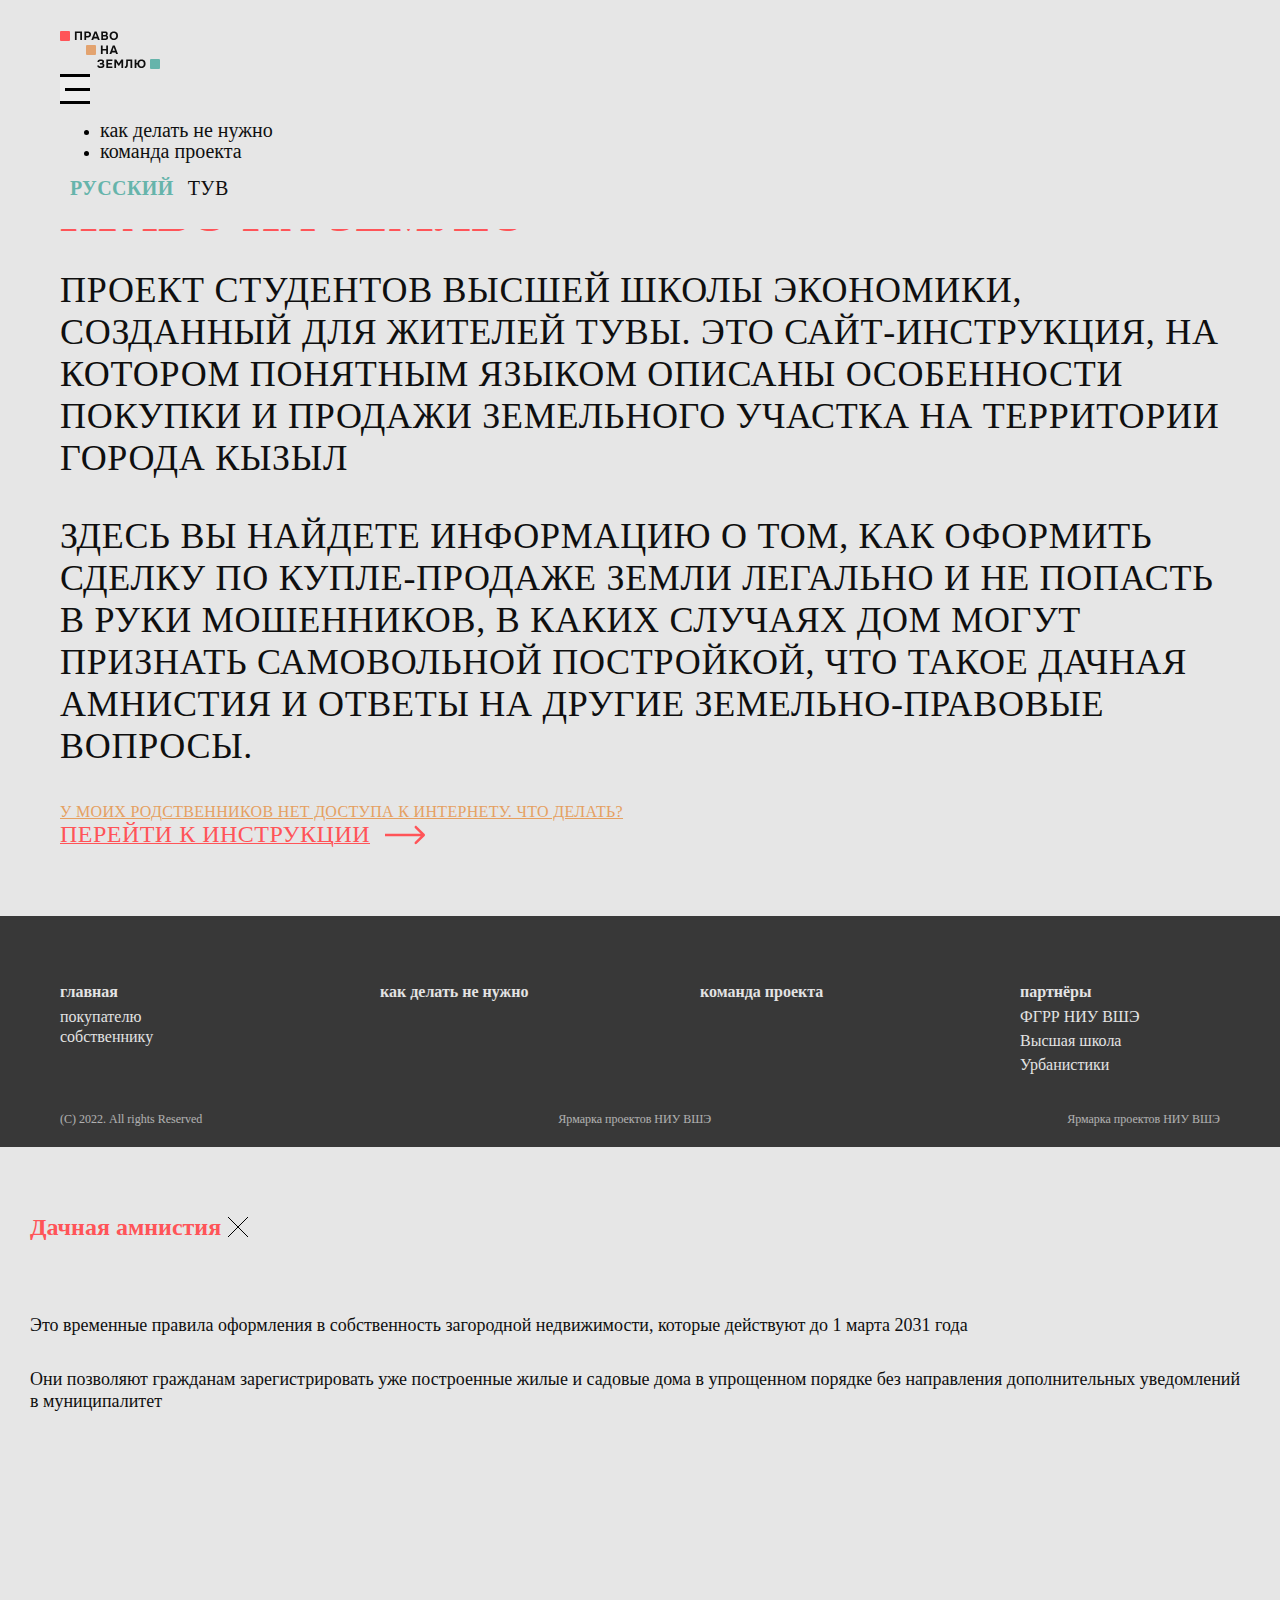
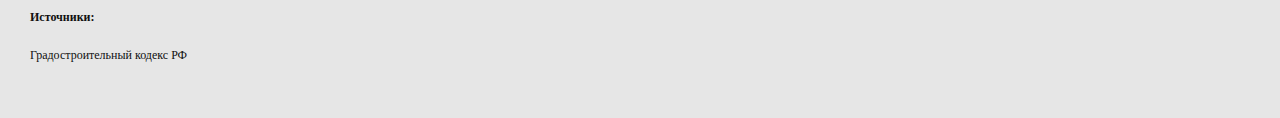
==== index.html @ 5e135ca2 "Add files via upload" ====
<!DOCTYPE html>
<html lang="ru">

<head>
    <meta charset="UTF-8">
    <meta http-equiv="X-UA-Compatible" content="IE=edge">
    <meta name="viewport" content="width=device-width, initial-scale=1">
    <title>Право На Землю</title>
    <link rel="icon" type="image/png" href="img/logo.svg" />

    <link href="https://cdn.jsdelivr.net/npm/bootstrap@5.3.0-alpha1/dist/css/bootstrap.min.css" rel="stylesheet"
        integrity="sha384-GLhlTQ8iRABdZLl6O3oVMWSktQOp6b7In1Zl3/Jr59b6EGGoI1aFkw7cmDA6j6gD" crossorigin="anonymous">
    <link rel="old stylesheet" href="css/style.css">
    <link rel="old stylesheet" href="css/media.css">
</head>

<body>
    <header>
        <nav class="header navbar navbar-expand-lg">
            <div class="container-fluid">
                <a class="navbar-brand" href="index.html" _msthash="1992679" _msttexthash="2947737"><img
                        src="img/logo.svg" alt=""></a>
                <button class="navbar-toggler collapsed" type="button" data-bs-toggle="collapse"
                    data-bs-target="#navbarTogglerDemo02" aria-controls="navbarTogglerDemo02" aria-expanded="false"
                    aria-label="Переключение навигации" _mstaria-label="5015270" _mstvisible="0">
                    <span _mstvisible="1"></span>
                    <span _mstvisible="1"></span>
                    <span _mstvisible="1"></span>
                </button>
                <div class="navbar-collapse collapse" id="navbarTogglerDemo02" style="">
                    <footer class="mobile">
                        <div class="footer_top">
                            <div class="footer_box">
                                <h6>главная</h6>
                                <a href="">покупателю</a>
                                <a href="">собственнику</a>
                            </div>
                            <div class="footer_box">
                                <h6>как делать не нужно</h6>
                                <!-- <a href="">пример 1</a>
                                <a href="">пример 2</a> -->
                            </div>
                
                            <div class="footer_box">
                                <h6>команда проекта</h6>
                                <!-- <a href="">состав команды</a>
                                <a href="">обратная связь</a> -->
                            </div>
                            <div class="footer_box">
                                <h6>партнёры</h6>
                                <a href="">ФГРР НИУ ВШЭ</a>
                                <a href="" style="line-height: 24px;">Высшая школа<br>Урбанистики</a>
                            </div>
                        </div>
                        <div class="footer_bottom">
                            <p>(С) 2022. All rights Reserved</p>
                            <p>Ярмарка проектов НИУ ВШЭ</p>
                            <p>Ярмарка проектов НИУ ВШЭ</p>
                        </div>
                    </footer>
                    <ul class="navbar-nav me-auto mb-lg-0">
                        <li class="nav-item">
                            <a class="" aria-current="page" href="#" _msthash="900497" _msttexthash="334776">как делать
                                не нужно</a>
                        </li>
                        <li class="nav-item">
                            <a class="" href="team.html" _msthash="900679" _msttexthash="634504">команда проекта</a>
                        </li>

                    </ul>
                    <div class="d-flex">
                        <a href="#" class="lang_link lang_active">Русский</a>
                        <a href="#" class="lang_link">Тув</a>
                    </div>
                </div>
            </div>
        </nav>
    </header>
    <div class="wrapper">
        <div class="main_page">
            <h1 class="c-red">ПРАВО НА ЗЕМЛЮ</h1>
            <h3 class="c-dark">проект студентов Высшей Школы Экономики, созданный для жителей Тувы. Это сайт-инструкция,
                на котором понятным языком описаны особенности покупки и продажи земельного участка на территории города
                Кызыл</h3>
            <h3 class="c-dark">Здесь вы найдете информацию о том, как оформить сделку по купле-продаже земли легально и
                не попасть в руки мошенников, в каких случаях дом могут признать самовольной постройкой, что такое
                дачная амнистия и ответы на другие земельно-правовые
                вопросы.
            </h3>


            <div class="d-flex main_link">
                <a href="#" data-bs-toggle="modal" data-bs-target="#exampleModal" class="c-yellow h4">У моих
                    родственников нет доступа к интернету. ЧТО ДЕЛАТЬ?</a>
                <a href="selection.html" class="c-red h3">
                    перейти к инструкции
                    <img class="arrow-right desktop" src="img/arrow-right.svg" alt="">
                    <img class="arrow-right mobile" src="img/arrow-right-mobile.svg" alt="">
                </a>
            </div>
        </div>
    </div>
    <footer>
        <div class="footer_top">
            <div class="footer_box">
                <h6>главная</h6>
                <a href="">покупателю</a>
                <a href="">собственнику</a>
            </div>
            <div class="footer_box">
                <h6>как делать не нужно</h6>
                <!-- <a href="">пример 1</a>
                <a href="">пример 2</a> -->
            </div>

            <div class="footer_box">
                <h6>команда проекта</h6>
                <!-- <a href="">состав команды</a>
                <a href="">обратная связь</a> -->
            </div>
            <div class="footer_box">
                <h6>партнёры</h6>
                <a href="">ФГРР НИУ ВШЭ</a>
                <a href="" style="line-height: 24px;">Высшая школа<br>Урбанистики</a>
            </div>
        </div>
        <div class="footer_bottom">
            <p>(С) 2022. All rights Reserved</p>
            <p>Ярмарка проектов НИУ ВШЭ</p>
            <p>Ярмарка проектов НИУ ВШЭ</p>
        </div>
    </footer>

    <div class="modal fade" id="exampleModal" tabindex="-1" aria-labelledby="exampleModalLabel" aria-hidden="true">
        <div class="modal-dialog ">
            <div class="modal-content">
                <div>
                    <div class="modal-header">
                        <h5 class="modal-title c-red" id="exampleModalLabel">Дачная амнистия</h5>
                        <button type="button" class="btn_close" data-bs-dismiss="modal" aria-label="Close"><img
                                src="img/exit.svg" alt=""></button>
                    </div>
                    <div class="modal-body">
                        <p class="c-dark">Это временные правила оформления в собственность загородной недвижимости,
                            которые действуют до 1 марта 2031 года</p>
                        <p class="c-dark">Они позволяют гражданам зарегистрировать уже построенные жилые и садовые дома
                            в упрощенном порядке без направления дополнительных уведомлений в муниципалитет</p>

                    </div>
                </div>
                <div class="modal-footers">
                    <h6 class="modal-footers-title c-dark">Источники:</h6>
                    <h6 class="c-dark">Градостроительный кодекс РФ</h6>
                </div>
            </div>
        </div>
    </div>

    <script src="js/script.js"></script>
    <script src="https://cdn.jsdelivr.net/npm/@popperjs/core@2.11.6/dist/umd/popper.min.js"
        integrity="sha384-oBqDVmMz9ATKxIep9tiCxS/Z9fNfEXiDAYTujMAeBAsjFuCZSmKbSSUnQlmh/jp3"
        crossorigin="anonymous"></script>
    <script src="https://cdn.jsdelivr.net/npm/bootstrap@5.3.0-alpha1/dist/js/bootstrap.min.js"
        integrity="sha384-mQ93GR66B00ZXjt0YO5KlohRA5SY2XofN4zfuZxLkoj1gXtW8ANNCe9d5Y3eG5eD"
        crossorigin="anonymous"></script>
</body>

</html>
---- css/style.css ----
@import "https://fonts.fontstorage.com/import/onest.css";
body {
    background-color: #e6e6e6;
    margin: 0 auto;
}

* {
    font-family: "Onest";
}

a {
    text-decoration: none;
}

.mobile {
    display: none !important;
}

.c-red {
    color: #ff5458;
}

.c-dark {
    color: #0f0f0f;
}

.c-yellow {
    color: #e5a061;
}

h1 {
    font-weight: 700;
    font-size: 48px;
    line-height: 45px;
    letter-spacing: 0.02em;
    text-transform: uppercase;
}

h2 {
    font-style: normal;
    font-weight: 500;
    font-size: 48px;
    line-height: 50px;
    display: flex;
    align-items: center;
    letter-spacing: 0.02em;
    text-transform: uppercase;
}

h3 {
    font-weight: 500;
    font-size: 36px;
    line-height: 42px;
    letter-spacing: 0.02em;
    text-transform: uppercase;
}

h4 {
    font-style: normal;
    font-weight: 400;
    font-size: 24px;
    line-height: 30px;
    letter-spacing: 0.02em;
    text-decoration-line: underline;
    text-transform: uppercase;
}

h5 {
    font-style: normal;
    font-weight: 500;
    font-size: 24px;
    line-height: 25px;
}

.header {
    padding: 30px 60px;
}

header {
    position: fixed;
    width: 100%;
    background-color: #e6e6e6;
    display: flex;
    align-items: center;
    justify-content: center;
    z-index: 4;
}

.navbar {
    position: relative;
    max-width: 1920px;
    margin: 0 auto;
    width: 100%;
}

.navbar-brand {
    margin-right: 120px;
    width: 100px;
}

.navbar-toggler {
    border: none;

    display: flex;
    flex-direction: column;
    justify-content: space-between;

    width: 30px;
    height: 30px;
    padding: 0;
}

.navbar-toggler:focus {
    box-shadow: none;
}

.navbar-toggler span {
    width: 100%;
    height: 3px;

    background-color: black;
}

.navbar-toggler span:nth-child(2) {
    width: 25px;
    margin-left: 5px;
}

.nav-item {
    margin: 0;
    padding: 0;
}

.nav-item a {
    margin-right: 40px !important;
    font-weight: 400;
    font-size: 20px;
    line-height: 20px;
    color: #0f0f0f;
    position: relative;
    display: inline-block;
}

.nav-item a::after {
    content: "";
    position: absolute;
    width: 0%;
    height: 1.3px;
    bottom: 0;
    left: 0;
    border-radius: 50px;
    background-color: #0f0f0f;
    transition: width 0.4s;
}

.nav-item a:hover::after {
    width: 100%;
}

.lang_link {
    font-weight: 400;
    font-size: 20px;
    line-height: 20px;
    letter-spacing: 0.02em;
    color: #0f0f0f;
    text-transform: uppercase;
    margin-left: 10px;
    transition: all ease-in 0.2s;
}

.lang_active {
    font-weight: 700;
    color: #66b4ab;
}

.lang_link:hover {
    color: #66b4ab;
}

.wrapper {
    padding: 100px 60px 0 60px;
    max-width: 1920px;
    margin: 0 auto;
}

.main_page {
    padding: 160px 0 200px 0;
}

.main_page h3 {
    margin-top: 30px;
}

.main_link {
    justify-content: space-between;
    align-items: center;
    margin-top: 80px;

    position: relative;
}

.main_link a {
    text-decoration: underline;
    text-decoration-thickness: 1px;
    letter-spacing: 0.02em;
    text-decoration-line: underline;
    text-transform: uppercase;
    display: flex;
    align-items: center;

    position: relative;
}

.main_link a:hover {
    text-decoration-thickness: 2px;
}

.main_link .h3 {
    font-size: 24px;
}

.arrow-right {
    width: 40px;
    margin-left: 15px;
    padding-right: 10px;
    animation: moveRightAndBack 2s linear infinite;
}

@keyframes moveRightAndBack {
    0% {
        transform: translateX(0);
    }
    50% {
        transform: translateX(10px);
    }
    100% {
        transform: translateX(0);
    }
}

footer {
    padding: 30px 60px 20px;
    background: #383838;
}

.footer_top {
    display: flex;
    justify-content: space-between;
    padding-bottom: 30px;
    max-width: 1920px;
    margin: 0 auto;
}

.footer_box {
    width: 100%;
    max-width: 200px;
    display: flex;
    flex-direction: column;
}

.footer_box h6 {
    font-weight: 700;
    font-size: 16px;
    line-height: 15px;
    display: flex;
    align-items: center;
    color: #e3e3e3;
    margin-bottom: 10px;
}

.footer_box a {
    font-weight: 400;
    font-size: 16px;
    line-height: 15px;
    /* identical to box height, or 94% */
    display: flex;
    align-items: center;
    color: #e3e3e3;
    margin-bottom: 5px;
}

.footer_box a:hover {
    text-decoration: underline;
}

.footer_bottom {
    max-width: 1920px;
    margin: 0 auto;
    display: flex;
    align-items: center;
    justify-content: space-between;
}

.footer_bottom p {
    margin: 0;
    font-weight: 400;
    font-size: 12px;
    line-height: 15px;
    /* identical to box height, or 125% */
    display: flex;
    align-items: center;
    text-align: center;
    color: #e3e3e3;
    opacity: 0.7;
}

.btn_close {
    width: 20px;
    height: 20px;
    display: flex;
    align-items: center;
    background: none;
    border: none;
    -webkit-transition: all 1s ease;
    /* Safari and Chrome */
    -moz-transition: all 1s ease;
    /* Firefox */
    -ms-transition: all 1s ease;
    /* IE 9 */
    -o-transition: all 1s ease;
    /* Opera */
    transition: all 1s ease;
}

.btn_close:hover {
    -webkit-transform: scale(1.25);
    /* Safari and Chrome */
    -moz-transform: scale(1.25);
    /* Firefox */
    -ms-transform: scale(1.25);
    /* IE 9 */
    -o-transform: scale(1.25);
    /* Opera */
    transform: scale(1.25);
}

.modal-content {
    padding: 30px;
}

.modal-dialog-scrollable .modal-body,
.modal-header {
    padding: 0;
}

.modal-header {
    margin-bottom: 37px;
    border: none;
    display: flex;
    align-items: center;
}

.modal-title {
    font-style: normal;
    font-weight: 700;
    font-size: 24px;
    line-height: 20px;
    display: flex;
    align-items: center;
}

.modal-body p {
    font-weight: 400;
    font-size: 18px;
    line-height: 22px;
    margin-bottom: 32px;
}

.modal-footers {
    margin-top: 200px;
}

.modal-footers h6 {
    font-weight: 400;
    font-size: 12px;
    line-height: 10px;
}

.modal-footers .modal-footers-title {
    font-weight: 700;
}

.selection_page {
    width: 100%;
    max-width: 1600px;
    margin: 0 auto;
    display: flex;
    justify-content: space-between;
    align-items: center;
    padding: 70px 0 126px;
}

.select_box {
    display: flex;
    align-items: center;
    text-align: center;
    flex-direction: column;
    width: 47.5%;
    padding: 100px 10px 125px;
    transition: all 0.5s ease-out;
    z-index: 1;
    opacity: 0.5;
}

.select_box:first-child {
    margin-right: 2.5%;
}

.select_box img {
    margin-bottom: 60px;
}

.select_box_buyer {
    background: rgb(255, 84, 88, 0.05);
    border-radius: 20px;
    color: #ff5458;
}

.select_box_owner {
    background: rgb(102, 180, 171, 0.05);
    border-radius: 20px;
    color: #66b4ab;
}

.select_box:hover {
    transform: scale(1.059);
    opacity: 1;
}

.select_box:hover h1 {
    font-weight: bold;
}

.select_box h1 {
    font-weight: normal;
    font-size: 64px;
    line-height: 65px;
    display: flex;
    align-items: center;
    text-align: center;
    letter-spacing: 0.04em;
    transition: font-weight 0.4s ease-in;
    text-transform: uppercase;
}

.team_container {
    padding: 250px 0 130px;
}

.team_box {
    display: flex;
    margin-bottom: 120px;
}

.team_img {
    margin-right: 60px;
    display: block;
    cursor: pointer;
    width: 400px;
    height: 500px;
    position: relative;
}

.team_img img {
    width: 100%;
    height: 100%;
    transition: all 2s ease;
}

.team_img .img2 {
    display: none;
}

.team_img:hover .img1 {
    display: none;
}

.team_img:hover .img2 {
    display: block;
}

.team_info h2 {
    color: #ff5458;
}

.team_info h5 {
    color: #0f0f0f;
    margin: 40px 0 20px;
}

.team_info p {
    color: #0f0f0f;
    font-weight: 400;
    font-size: 20px;
    line-height: 25px;
    display: flex;
    align-items: center;
    color: #0f0f0f;
    margin-bottom: 10px;
}

.content_page {
    padding-top: 130px;
    padding-bottom: 200px;
}

.title_blue {
    font-weight: 500;
    font-size: 48px;
    color: #66b4ab;
    text-transform: uppercase;

    margin-bottom: 120px;
}

.content-blocks {
    position: relative;
}

.content-fixed-container {
    display: flex;
}

.content-fixed-container .content-blocks {
    width: calc(100% - 460px);
    margin-left: 60px;
}

.content__fixed-block {
    position: sticky;
    top: 150px;

    width: 400px;
    height: fit-content;
    padding: 20px;

    background-color: rgba(102, 180, 171, 0.1);
    border-radius: 20px;
    color: #66b4ab;
    font-size: 18px;
    font-weight: 500;
}

.content-columns {
    display: flex;
    justify-content: space-between;
}

.content__block {
    background-color: white;
    border-radius: 20px;

    padding: 20px;
}

.content__column:first-child .content__block {
    width: calc(100% - 60px);
}

.content__block:not(.content__block:last-child) {
    margin-bottom: 60px;
}

.content__block h4 {
    margin-bottom: 40px;

    color: #e5a061;
    font-weight: 500;
    font-size: 20px;
    text-decoration: none;
    text-transform: none;
}

.content__block p {
    font-size: 16px;
    color: #0f0f0f;

    margin: 0;
}

.content__block p {
    margin-bottom: 20px;
}

.content__block p:last-child {
    margin-bottom: 0;
}

.content__fluid {
    width: 100%;
}

.content__fluid:first-child {
    margin-bottom: 60px;
}

.content__fluid:last-child {
    margin-top: 60px;
}
---- css/media.css ----
@media (max-width: 1440px) {
    .main_page {
        padding: 60px 0 68px;
    }

    .main_link {
        flex-direction: column-reverse;
        align-items: flex-start;

        margin-top: 30px;
    }

    .main_link a:first-child {
        margin-top: 20px;
    }
}

@media (max-width: 1280px) {
    .content-columns {
        flex-direction: column;
    }

    .content__column:not(.content__column:last-child) {
        margin-bottom: 60px;
    }

    .content__block {
        width: 100% !important;
    }
}

@media (max-width: 992px) {
    .desktop {
        display: none !important;
    }

    .mobile {
        display: block !important;
    }

    .wrapper,
    .header {
        padding-left: 20px;
        padding-right: 20px;
    }

    .container-fluid {
        padding: 0;
    }

    .navbar-collapse {
        padding-top: 30px;
        height: calc(100vh - 90px);

        display: flex !important;
        flex-direction: column-reverse;
        justify-content: space-between;

        transition: 0.5s;

        opacity: 0;
    }

    .navbar-collapse footer {
        width: 100%;
        padding: 0;

        background-color: transparent;
    }

    .navbar-collapse .navbar-nav {
        margin-bottom: 10px;
    }

    .navbar-collapse footer * {
        color: #0f0f0f !important;
    }

    .navbar-collapse.show {
        opacity: 1;
    }

    .navbar-nav {
        width: 100%;

        text-align: center;
    }

    .navbar-nav a {
        font-size: 20px;
    }

    .nav-item a {
        margin-right: 0 !important;

        font-weight: 500;
        text-transform: uppercase;
    }

    .nav-item a {
        margin-bottom: 20px;
    }

    .navbar-brand {
        margin-right: 50px;
    }

    .main_page h1 {
        font-size: 18px;
    }

    .main_page h3 {
        margin: 20px 0 0;
    }

    .main_link {
        margin-top: 20px;
    }

    .main_link a {
        display: flex;
        justify-content: space-between;
    }

    .main_link .arrow-right {
        width: 150px;
    }

    .main_link a,
    .main_page h3 {
        font-size: 14px !important;
        line-height: 18px;
    }

    .main_link a {
        width: 100%;
    }

    .main_link a:last-child {
        margin-bottom: 0;
    }

    footer.mobile {
        display: flex !important;
        justify-content: space-between;
    }

    footer {
        display: flex;
        justify-content: space-between;

        padding: 10px 20px;
    }

    footer * {
        font-size: 13px !important;
    }

    .footer_top {
        flex-direction: column;

        padding-bottom: 0;
    }

    .footer_top,
    .footer_bottom {
        margin: 0;
    }

    .footer_bottom {
        flex-direction: column-reverse;
        justify-content: space-between;
    }

    .footer_box:not(.footer_box:last-child) {
        margin-bottom: 10px;
    }

    .collapse:not(.show) {
        display: none !important;
    }

    .selection_page {
        flex-direction: column;
    }

    .select_box {
        width: 320px;
        margin-left: auto !important;
        margin-right: auto !important;
        padding: 30px 10px;
    }

    .select_box:first-child {
        margin-bottom: 30px;
    }

    .select_box h1 {
        font-size: 20px;
    }

    .select_box img {
        width: 84px;
        margin-bottom: 40px;
    }

    .team_container {
        padding: 111px 0 60px;
    }

    .team_box {
        flex-direction: column;

        margin-left: 50%;
        transform: translateX(-50%);
        margin-bottom: 40px;

        width: 320px;
    }

    .team_img {
        margin-right: 0;
        width: 100%;
        height: 100%;
    }

    .team_box h2 {
        font-size: 18px;
        font-weight: 700;

        margin-top: 20px;
        margin-bottom: 15px;
    }

    .team_box h5 {
        margin-top: 0;
        margin-bottom: 10px;

        font-size: 14px;
    }

    .team_box p {
        font-size: 13px;
        line-height: 20px;

        margin-bottom: 0;
    }

    .content_container .title_blue {
        font-weight: 700;
    }

    .content-fixed-container {
        flex-direction: column;
    }

    .content__fixed-block {
        position: relative;
        top: 0;

        margin: 0 auto 30px;
    }

    .content-fixed-container .content-blocks {
        margin: auto;
        width: 400px;
    }

    .content_page {
        padding: 60px 0;
    }

    .content_container .title_blue {
        font-size: 30px;
        line-height: normal;

        margin-bottom: 30px;
    }

    .content__block:not(.content__block:last-child),
    .content__block h4,
    .content__column:not(.content__column:last-child) {
        margin-bottom: 30px;
    }

    .content__fluid:last-child {
        margin-top: 30px;
    }
}

@media (max-width: 468px) {
    .navbar-toggler {
        width: 20px;
        height: 20px;
    }

    .navbar-toggler span {
        height: 2px;
    }

    .navbar-toggler span:nth-child(2) {
        width: 15px;
        margin-left: 5px;
    }

    footer * {
        font-size: 9px !important;
    }

    .main_link .arrow-right {
        width: 115px;
    }

    .select_box {
        width: 100%;
    }

    .team_box {
        width: 100%;
    }

    .content_container .title_blue {
        font-size: 18px;
    }

    .content_container .content__fixed-block {
        font-size: 12px;
    }

    .content__block h4 {
        font-size: 14px;
        line-height: normal;
    }

    .content__block p {
        font-size: 10px;
    }

    .content__fixed-block,
    .content-fixed-container .content-blocks {
        width: 100%;
    }
}
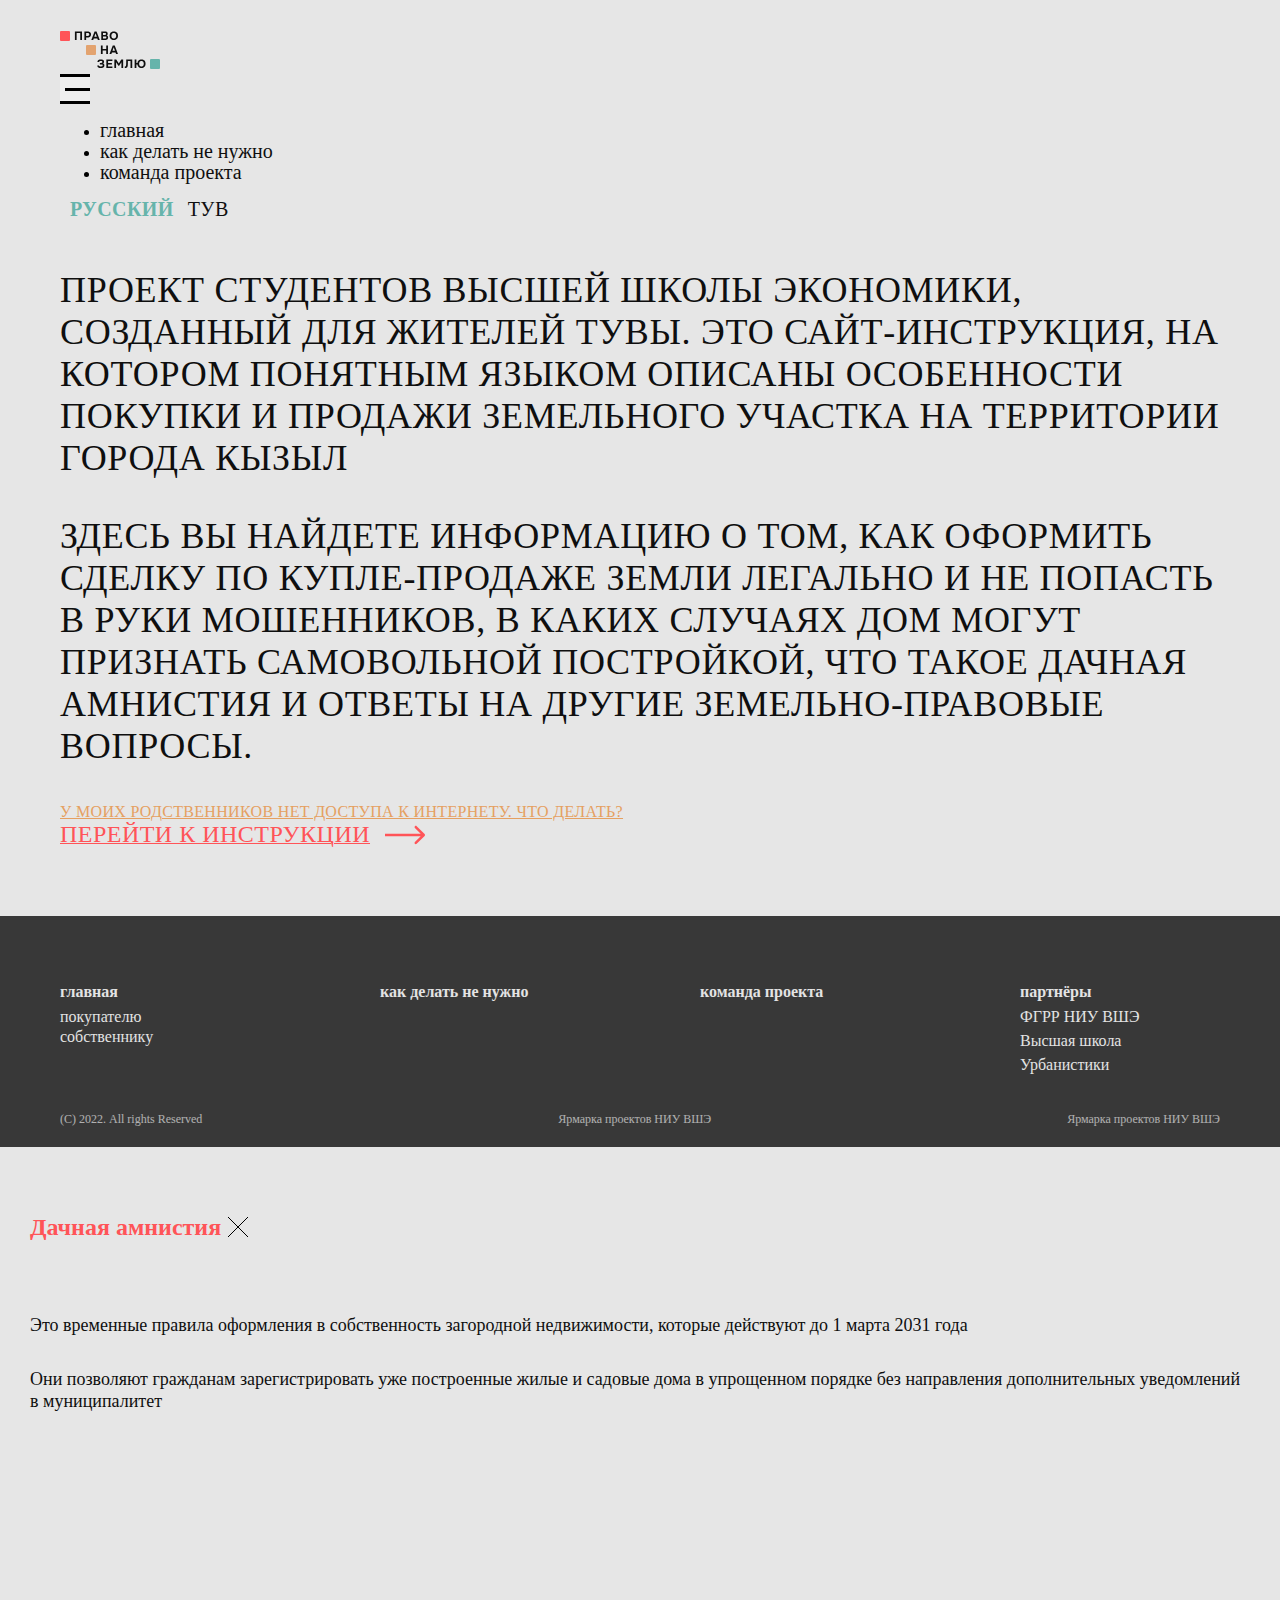
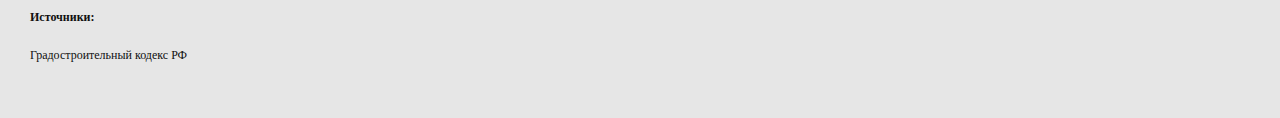
==== commit 9289bc3c: "Add files via upload" ====
--- a/index.html
+++ b/index.html
@@ -40,7 +40,7 @@
                                 <!-- <a href="">пример 1</a>
                                 <a href="">пример 2</a> -->
                             </div>
-                
+
                             <div class="footer_box">
                                 <h6>команда проекта</h6>
                                 <!-- <a href="">состав команды</a>
@@ -60,7 +60,10 @@
                     </footer>
                     <ul class="navbar-nav me-auto mb-lg-0">
                         <li class="nav-item">
-                            <a class="" aria-current="page" href="#" _msthash="900497" _msttexthash="334776">как делать
+                            <a class="" aria-current="page" href="index.html" _msthash="900497" _msttexthash="334776">главная</a>
+                        </li>
+                        <li class="nav-item">
+                            <a class="" aria-current="page" href="uncorrect.html" _msthash="900497" _msttexthash="334776">как делать
                                 не нужно</a>
                         </li>
                         <li class="nav-item">
--- a/css/style.css
+++ b/css/style.css
@@ -17,7 +17,7 @@
 }
 
 .c-red {
-    color: #ff5458;
+    color: #ff5458 !important;
 }
 
 .c-dark {
@@ -83,7 +83,7 @@
     display: flex;
     align-items: center;
     justify-content: center;
-    z-index: 4;
+    z-index: 20;
 }
 
 .navbar {
@@ -529,21 +529,48 @@
 .content__fixed-block {
     position: sticky;
     top: 150px;
+    z-index: 11;
 
     width: 400px;
     height: fit-content;
     padding: 20px;
 
-    background-color: rgba(102, 180, 171, 0.1);
+    background-color: #d9e1e0;
     border-radius: 20px;
     color: #66b4ab;
     font-size: 18px;
     font-weight: 500;
 }
 
+.content__fixed-block * {
+    color: #66b4ab;
+}
+
 .content-columns {
-    display: flex;
-    justify-content: space-between;
+    display: grid;
+    grid-template-columns: 1fr 1fr;
+    grid-gap: 60px;
+
+    border-radius: 20px;
+}
+
+.content-columns_white{
+    display: grid;
+    grid-template-columns: 1fr 1fr;
+    grid-gap: 20px;
+
+    padding: 20px;
+    margin-bottom: 60px;
+
+    background-color: white;
+}
+
+.content-columns_white .content__block{
+    padding: 0;
+}
+
+.content-columns:not(.content-columns:last-child){
+    margin-bottom: 60px;
 }
 
 .content__block {
@@ -553,8 +580,33 @@
     padding: 20px;
 }
 
-.content__column:first-child .content__block {
+.content__block span {
+    margin-bottom: 10px;
+
+    font-weight: 700;
+    font-size: 16px;
+
+    display: block;
+}
+
+.content__block a,
+.content__link_inline {
+    color: #a4da5f;
+    text-decoration: underline;
+
+    display: block;
+}
+
+.content__link_inline {
+    display: inline-block !important;
+}
+
+/* .content__column:first-child .content__block {
     width: calc(100% - 60px);
+} */
+
+.content__block {
+    height: fit-content;
 }
 
 .content__block:not(.content__block:last-child) {
@@ -571,14 +623,50 @@
     text-transform: none;
 }
 
+.content__block h4 span{
+    text-decoration: underline;
+}
+
+.list__title {
+    margin-left: -15px;
+    margin-bottom: 0;
+
+    font-weight: 400;
+    font-size: 12px;
+}
+
+.buyer-wrapper .content__block h4 {
+    margin-bottom: 20px;
+
+    line-height: normal;
+}
+
+.buyer-wrapper .content__block span {
+    margin-bottom: 5px;
+
+    font-weight: 500;
+    font-size: 16px;
+}
+
+.buyer-wrapper .content__block p {
+    margin-bottom: 15px;
+}
+
+.content__block_medium-text p,
+.content__block_medium-text li {
+    font-size: 14px !important;
+}
+
+.content__block_small-text p,
+.content__block_small-text li {
+    font-size: 12px !important;
+}
+
 .content__block p {
     font-size: 16px;
     color: #0f0f0f;
 
     margin: 0;
-}
-
-.content__block p {
     margin-bottom: 20px;
 }
 
@@ -586,6 +674,75 @@
     margin-bottom: 0;
 }
 
+.buyer-wrapper .content__block ol {
+    padding-left: 13px;
+    margin-bottom: 0;
+}
+
+.buyer-wrapper .content__block ol p {
+    margin-left: -13px;
+    margin-bottom: 0;
+}
+
+.buyer-changer-container p {
+    margin: 0;
+}
+
+.buyer-changer {
+    width: 40px;
+    height: 20px;
+    padding: 0;
+
+    border: none;
+    border-radius: 20px;
+
+    transition: all 0.5s;
+
+    display: flex;
+    align-items: center;
+    justify-content: center;
+
+    background-color: #cecac6;
+}
+
+.buyer-changer::after {
+    content: "";
+
+    background-color: black;
+    border-radius: 500px;
+
+    height: 14px;
+    width: 14px;
+
+    transition: 0.5s all;
+}
+
+.buyer::after {
+    margin-right: 50%;
+    margin-left: 0;
+
+    background-color: #e5a061;
+}
+
+.owner::after {
+    margin-left: 50%;
+    margin-right: 0;
+
+    background-color: #85bb40;
+}
+
+.content__para_usual {
+    font-size: 16px !important;
+}
+
+.content__block_padding-0 {
+    padding: 0;
+}
+
+.content__block img {
+    width: 100%;
+}
+
 .content__fluid {
     width: 100%;
 }
@@ -597,3 +754,102 @@
 .content__fluid:last-child {
     margin-top: 60px;
 }
+
+.margin-left-blocks_content {
+    margin-left: -460px;
+}
+
+.content-blocks .title_blue {
+    margin-top: 150px;
+    margin-bottom: 120px;
+}
+
+.content__image {
+    width: 100%;
+
+    border-radius: 20px;
+}
+
+.content__image p{
+    font-size: 12px !important;
+}
+
+.content__image img {
+    width: 100%;
+    height: 400px;
+    margin-bottom: 5px;
+
+    background-color: #d9d9d9;
+    border-radius: 20px;
+}
+
+.swiper__navigation-content {
+    display: flex;
+    justify-content: space-between;
+}
+
+.head-button-next,
+.head-button-prev,
+.body-button-next,
+.body-button-prev {
+    border: none;
+    background-color: transparent;
+
+    padding: 0;
+
+    position: relative;
+}
+
+.head-button-next,
+.head-button-prev {
+    color: #66b4ab;
+    font-size: 12px;
+
+    margin-bottom: 16px;
+}
+
+.head-button-next,
+.body-button-next {
+    padding-right: 20px;
+}
+
+.head-button-prev,
+.body-button-prev {
+    padding-left: 20px;
+}
+
+.body-button-next {
+    color: #e5a061;
+    font-size: 14px;
+}
+
+.head-button-next::after,
+.head-button-prev::after {
+    content: "";
+
+    position: absolute;
+    top: 50%;
+    transform: translateY(-50%);
+
+    width: 15px;
+    height: 10px;
+
+    background-size: cover;
+}
+
+.head-button-next::after {
+    background-image: url("../img/arrow-right-blue-mobile.svg");
+
+    right: 0;
+}
+
+.swiper .content__block {
+    max-height: 440px;
+    overflow-y: scroll;
+}
+
+.head-button-prev::after {
+    background-image: url("../img/arrow-left-blue-mobile.svg");
+
+    left: 0;
+}
--- a/css/media.css
+++ b/css/media.css
@@ -12,6 +12,10 @@
 
     .main_link a:first-child {
         margin-top: 20px;
+    }
+
+    .content-columns{
+        grid-template-columns: 1fr;
     }
 }
 
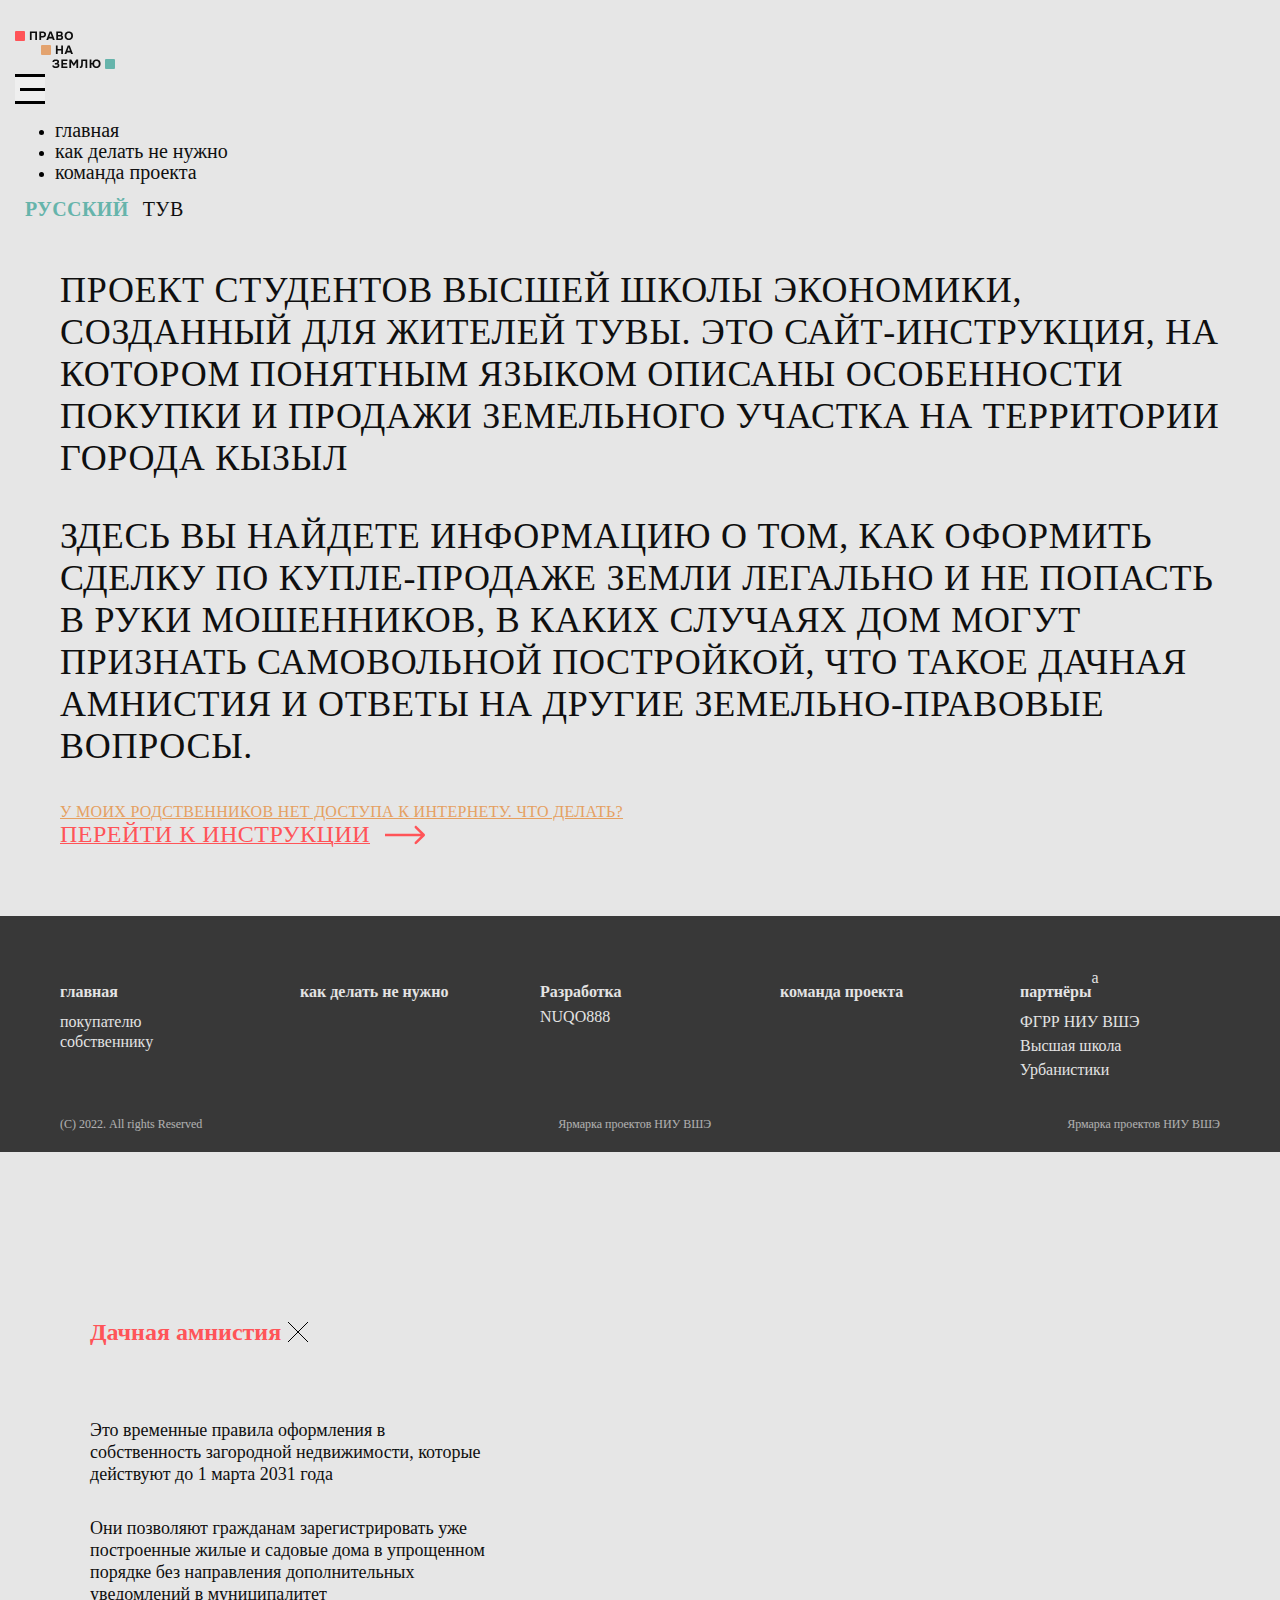
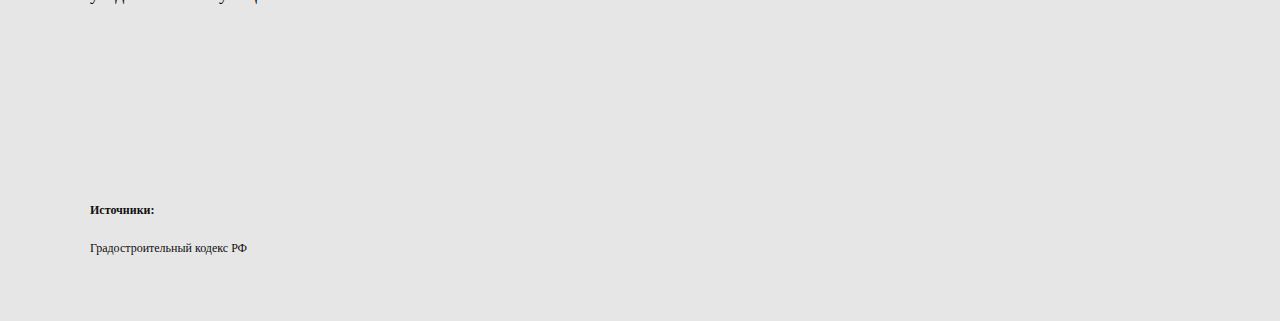
==== commit 74a6a67a: "Add files via upload" ====
--- a/index.html
+++ b/index.html
@@ -6,23 +6,21 @@
     <meta http-equiv="X-UA-Compatible" content="IE=edge">
     <meta name="viewport" content="width=device-width, initial-scale=1">
     <title>Право На Землю</title>
-    <link rel="icon" type="image/png" href="img/logo.svg" />
 
-    <link href="https://cdn.jsdelivr.net/npm/bootstrap@5.3.0-alpha1/dist/css/bootstrap.min.css" rel="stylesheet"
-        integrity="sha384-GLhlTQ8iRABdZLl6O3oVMWSktQOp6b7In1Zl3/Jr59b6EGGoI1aFkw7cmDA6j6gD" crossorigin="anonymous">
+
+    <link href="https://cdn.jsdelivr.net/npm/bootstrap@5.3.0-alpha1/dist/css/bootstrap.min.css" rel="stylesheet" integrity="sha384-GLhlTQ8iRABdZLl6O3oVMWSktQOp6b7In1Zl3/Jr59b6EGGoI1aFkw7cmDA6j6gD" crossorigin="anonymous">
     <link rel="old stylesheet" href="css/style.css">
     <link rel="old stylesheet" href="css/media.css">
+
+    <link rel="shortcut icon" href="favicon.ico" type="image/x-icon">
 </head>
 
 <body>
     <header>
         <nav class="header navbar navbar-expand-lg">
             <div class="container-fluid">
-                <a class="navbar-brand" href="index.html" _msthash="1992679" _msttexthash="2947737"><img
-                        src="img/logo.svg" alt=""></a>
-                <button class="navbar-toggler collapsed" type="button" data-bs-toggle="collapse"
-                    data-bs-target="#navbarTogglerDemo02" aria-controls="navbarTogglerDemo02" aria-expanded="false"
-                    aria-label="Переключение навигации" _mstaria-label="5015270" _mstvisible="0">
+                <a class="navbar-brand" href="index.html" _msthash="1992679" _msttexthash="2947737"><img src="img/logo.svg" alt=""></a>
+                <button class="navbar-toggler collapsed" type="button" data-bs-toggle="collapse" data-bs-target="#navbarTogglerDemo02" aria-controls="navbarTogglerDemo02" aria-expanded="false" aria-label="Переключение навигации" _mstaria-label="5015270" _mstvisible="0">
                     <span _mstvisible="1"></span>
                     <span _mstvisible="1"></span>
                     <span _mstvisible="1"></span>
@@ -72,8 +70,8 @@
 
                     </ul>
                     <div class="d-flex">
-                        <a href="#" class="lang_link lang_active">Русский</a>
-                        <a href="#" class="lang_link">Тув</a>
+                        <a href="index.html" class="lang_link lang_active">Русский</a>
+                        <a href="./pravo_na_zemly_tuv/index.html" class="lang_link">Тув</a>
                     </div>
                 </div>
             </div>
@@ -82,12 +80,9 @@
     <div class="wrapper">
         <div class="main_page">
             <h1 class="c-red">ПРАВО НА ЗЕМЛЮ</h1>
-            <h3 class="c-dark">проект студентов Высшей Школы Экономики, созданный для жителей Тувы. Это сайт-инструкция,
-                на котором понятным языком описаны особенности покупки и продажи земельного участка на территории города
-                Кызыл</h3>
-            <h3 class="c-dark">Здесь вы найдете информацию о том, как оформить сделку по купле-продаже земли легально и
-                не попасть в руки мошенников, в каких случаях дом могут признать самовольной постройкой, что такое
-                дачная амнистия и ответы на другие земельно-правовые
+            <h3 class="c-dark">проект студентов Высшей Школы Экономики, созданный для жителей Тувы. Это сайт-инструкция, на котором понятным языком описаны особенности покупки и продажи земельного участка на территории города Кызыл
+            </h3>
+            <h3 class="c-dark">Здесь вы найдете информацию о том, как оформить сделку по купле-продаже земли легально и не попасть в руки мошенников, в каких случаях дом могут признать самовольной постройкой, что такое дачная амнистия и ответы на другие земельно-правовые
                 вопросы.
             </h3>
 
@@ -106,23 +101,36 @@
     <footer>
         <div class="footer_top">
             <div class="footer_box">
-                <h6>главная</h6>
+                <a href="index.html">
+                    <h6>главная</h6>
+                </a>
                 <a href="">покупателю</a>
                 <a href="">собственнику</a>
             </div>
             <div class="footer_box">
-                <h6>как делать не нужно</h6>
+                <a href="uncorrect.html">
+                    <h6>как делать не нужно</h6>
+                </a>
                 <!-- <a href="">пример 1</a>
                 <a href="">пример 2</a> -->
             </div>
-
             <div class="footer_box">
-                <h6>команда проекта</h6>
+                <h6>Разработка</h6>
+                <a href="https://t.me/NUQO888">NUQO888</a>
+                <!-- <a href="">обратная связь</a> -->
+            </div>
+            <div class="footer_box">
+                <a href="team.html">
+                    <h6>команда проекта</h6>
+                </a>
                 <!-- <a href="">состав команды</a>
                 <a href="">обратная связь</a> -->
             </div>
+
             <div class="footer_box">
-                <h6>партнёры</h6>
+                <a href="team.html">
+                    <h6>партнёры</h6>a
+                </a>
                 <a href="">ФГРР НИУ ВШЭ</a>
                 <a href="" style="line-height: 24px;">Высшая школа<br>Урбанистики</a>
             </div>
@@ -144,10 +152,8 @@
                                 src="img/exit.svg" alt=""></button>
                     </div>
                     <div class="modal-body">
-                        <p class="c-dark">Это временные правила оформления в собственность загородной недвижимости,
-                            которые действуют до 1 марта 2031 года</p>
-                        <p class="c-dark">Они позволяют гражданам зарегистрировать уже построенные жилые и садовые дома
-                            в упрощенном порядке без направления дополнительных уведомлений в муниципалитет</p>
+                        <p class="c-dark">Это временные правила оформления в собственность загородной недвижимости, которые действуют до 1 марта 2031 года</p>
+                        <p class="c-dark">Они позволяют гражданам зарегистрировать уже построенные жилые и садовые дома в упрощенном порядке без направления дополнительных уведомлений в муниципалитет</p>
 
                     </div>
                 </div>
@@ -160,12 +166,8 @@
     </div>
 
     <script src="js/script.js"></script>
-    <script src="https://cdn.jsdelivr.net/npm/@popperjs/core@2.11.6/dist/umd/popper.min.js"
-        integrity="sha384-oBqDVmMz9ATKxIep9tiCxS/Z9fNfEXiDAYTujMAeBAsjFuCZSmKbSSUnQlmh/jp3"
-        crossorigin="anonymous"></script>
-    <script src="https://cdn.jsdelivr.net/npm/bootstrap@5.3.0-alpha1/dist/js/bootstrap.min.js"
-        integrity="sha384-mQ93GR66B00ZXjt0YO5KlohRA5SY2XofN4zfuZxLkoj1gXtW8ANNCe9d5Y3eG5eD"
-        crossorigin="anonymous"></script>
+    <script src="https://cdn.jsdelivr.net/npm/@popperjs/core@2.11.6/dist/umd/popper.min.js" integrity="sha384-oBqDVmMz9ATKxIep9tiCxS/Z9fNfEXiDAYTujMAeBAsjFuCZSmKbSSUnQlmh/jp3" crossorigin="anonymous"></script>
+    <script src="https://cdn.jsdelivr.net/npm/bootstrap@5.3.0-alpha1/dist/js/bootstrap.min.js" integrity="sha384-mQ93GR66B00ZXjt0YO5KlohRA5SY2XofN4zfuZxLkoj1gXtW8ANNCe9d5Y3eG5eD" crossorigin="anonymous"></script>
 </body>
 
 </html>--- a/css/style.css
+++ b/css/style.css
@@ -10,6 +10,7 @@
 
 a {
     text-decoration: none;
+    cursor: pointer;
 }
 
 .mobile {
@@ -100,11 +101,9 @@
 
 .navbar-toggler {
     border: none;
-
     display: flex;
     flex-direction: column;
     justify-content: space-between;
-
     width: 30px;
     height: 30px;
     padding: 0;
@@ -117,7 +116,6 @@
 .navbar-toggler span {
     width: 100%;
     height: 3px;
-
     background-color: black;
 }
 
@@ -183,6 +181,28 @@
     margin: 0 auto;
 }
 
+.modal-dialog {
+    margin-left: initial;
+    padding: 100px 60px 10px;
+    height: 100%;
+}
+
+.modal-content {
+    width: 400px;
+    height: 100%;
+}
+
+.btn-close {
+    opacity: 1 !important;
+    padding: 0;
+    width: 20px;
+    height: 20px;
+}
+
+.modal-body {
+    padding: 0;
+}
+
 .main_page {
     padding: 160px 0 200px 0;
 }
@@ -195,7 +215,6 @@
     justify-content: space-between;
     align-items: center;
     margin-top: 80px;
-
     position: relative;
 }
 
@@ -207,7 +226,6 @@
     text-transform: uppercase;
     display: flex;
     align-items: center;
-
     position: relative;
 }
 
@@ -504,12 +522,63 @@
     padding-bottom: 200px;
 }
 
+.buyer-wrapper {
+    display: flex;
+    overflow-x: clip;
+}
+
+#buyer-page,
+#owner-page,
+#buyer-page .content_page,
+#owner-page .content_page {
+    transition: 0.5s all;
+    opacity: 0;
+    display: none;
+}
+
+
+/* #buyer-page {
+    margin-left: -107.5%;
+
+    height: 0;
+}
+
+#owner-page {
+    margin-right: -107.5%;
+
+    height: 0;
+} */
+
+#buyer-page.active,
+#buyer-page .content_page {
+    margin-left: 0;
+    height: 100%;
+    opacity: 1;
+    display: block;
+}
+
+#owner-page.active,
+#owner-page .content_page {
+    margin-right: 0;
+    height: 100%;
+    opacity: 1;
+    display: block;
+}
+
+
+/* #buyer-page.active, #owner-page.active{
+    width: 100%;
+} */
+
+.margin-top_error {
+    margin-top: 152.5%;
+}
+
 .title_blue {
     font-weight: 500;
     font-size: 48px;
     color: #66b4ab;
     text-transform: uppercase;
-
     margin-bottom: 120px;
 }
 
@@ -526,15 +595,14 @@
     margin-left: 60px;
 }
 
-.content__fixed-block {
+.content__fixed-block_1,
+.content__fixed-block_2 {
     position: sticky;
-    top: 150px;
+    top: 165px;
     z-index: 11;
-
     width: 400px;
     height: fit-content;
     padding: 20px;
-
     background-color: #d9e1e0;
     border-radius: 20px;
     color: #66b4ab;
@@ -542,64 +610,85 @@
     font-weight: 500;
 }
 
-.content__fixed-block * {
+.content__fixed-block_1 *,
+.content__fixed-block_2 * {
     color: #66b4ab;
+}
+
+.content__fixed-block_1 ol,
+.content__fixed-block_2 ol {
+    margin-bottom: 0;
+}
+
+.content__fixed-block_1 a,
+.content__fixed-block_1 li,
+.content__fixed-block_2 a,
+.content__fixed-block_2 li {
+    font-weight: 300;
+    font-size: 24px;
+    transition: 0.5s all;
+}
+
+.content__fixed-block_1 a.active,
+.content__fixed-block_2 a.active {
+    font-weight: 500;
 }
 
 .content-columns {
     display: grid;
     grid-template-columns: 1fr 1fr;
     grid-gap: 60px;
-
     border-radius: 20px;
-}
-
-.content-columns_white{
+    position: relative;
+}
+
+.content-columns_white {
     display: grid;
     grid-template-columns: 1fr 1fr;
     grid-gap: 20px;
-
     padding: 20px;
     margin-bottom: 60px;
-
     background-color: white;
 }
 
-.content-columns_white .content__block{
+.content-columns_white .content__block {
     padding: 0;
 }
 
-.content-columns:not(.content-columns:last-child){
+.content-columns:not(.content-columns:last-child) {
     margin-bottom: 60px;
 }
 
 .content__block {
     background-color: white;
     border-radius: 20px;
-
     padding: 20px;
 }
 
 .content__block span {
     margin-bottom: 10px;
-
     font-weight: 700;
     font-size: 16px;
-
     display: block;
 }
 
 .content__block a,
-.content__link_inline {
+.content__link_inline,
+.content__link_inline-orange {
     color: #a4da5f;
     text-decoration: underline;
-
     display: block;
 }
 
-.content__link_inline {
+.content__link_inline,
+.content__link_inline-orange {
     display: inline-block !important;
 }
+
+.content__link_inline-orange {
+    color: #e5a061 !important;
+}
+
 
 /* .content__column:first-child .content__block {
     width: calc(100% - 60px);
@@ -615,7 +704,6 @@
 
 .content__block h4 {
     margin-bottom: 40px;
-
     color: #e5a061;
     font-weight: 500;
     font-size: 20px;
@@ -623,27 +711,24 @@
     text-transform: none;
 }
 
-.content__block h4 span{
+.content__block h4 span {
     text-decoration: underline;
 }
 
 .list__title {
     margin-left: -15px;
     margin-bottom: 0;
-
     font-weight: 400;
     font-size: 12px;
 }
 
 .buyer-wrapper .content__block h4 {
     margin-bottom: 20px;
-
     line-height: normal;
 }
 
 .buyer-wrapper .content__block span {
     margin-bottom: 5px;
-
     font-weight: 500;
     font-size: 16px;
 }
@@ -665,7 +750,6 @@
 .content__block p {
     font-size: 16px;
     color: #0f0f0f;
-
     margin: 0;
     margin-bottom: 20px;
 }
@@ -684,51 +768,85 @@
     margin-bottom: 0;
 }
 
+.buyer-changer-container {
+    display: flex;
+    align-items: center;
+    margin-right: 30px;
+}
+
 .buyer-changer-container p {
     margin: 0;
+    font-size: 20px;
+    text-transform: uppercase;
 }
 
 .buyer-changer {
     width: 40px;
     height: 20px;
     padding: 0;
-
+    margin: 0 5px;
     border: none;
     border-radius: 20px;
-
     transition: all 0.5s;
-
     display: flex;
     align-items: center;
     justify-content: center;
-
     background-color: #cecac6;
+    cursor: pointer;
 }
 
 .buyer-changer::after {
     content: "";
-
     background-color: black;
     border-radius: 500px;
-
     height: 14px;
     width: 14px;
-
     transition: 0.5s all;
+}
+
+.content__block div {
+    border-radius: 20px;
 }
 
 .buyer::after {
     margin-right: 50%;
     margin-left: 0;
-
     background-color: #e5a061;
 }
 
 .owner::after {
     margin-left: 50%;
     margin-right: 0;
-
     background-color: #85bb40;
+}
+
+#buyer-para,
+#owner-para {
+    transition: 0.5s all;
+    overflow: hidden;
+    width: 100%;
+    color: #cecac6;
+    font-weight: 400;
+}
+
+#buyer-para,
+#owner-para {
+    width: 43.5px;
+}
+
+#owner-para.active,
+#buyer-para.active {
+    font-weight: 700;
+}
+
+#owner-para.active {
+    width: 155px;
+    color: #85bb40;
+}
+
+#buyer-para.active {
+    width: 140px;
+    color: #e5a061;
 }
 
 .content__para_usual {
@@ -766,21 +884,22 @@
 
 .content__image {
     width: 100%;
-
     border-radius: 20px;
 }
 
-.content__image p{
+.content__image p {
     font-size: 12px !important;
 }
 
 .content__image img {
     width: 100%;
-    height: 400px;
     margin-bottom: 5px;
-
     background-color: #d9d9d9;
     border-radius: 20px;
+}
+
+.content__image_small img {
+    height: 100%;
 }
 
 .swiper__navigation-content {
@@ -794,9 +913,7 @@
 .body-button-prev {
     border: none;
     background-color: transparent;
-
     padding: 0;
-
     position: relative;
 }
 
@@ -804,43 +921,48 @@
 .head-button-prev {
     color: #66b4ab;
     font-size: 12px;
-
     margin-bottom: 16px;
 }
 
 .head-button-next,
 .body-button-next {
     padding-right: 20px;
+    text-align: right;
 }
 
 .head-button-prev,
 .body-button-prev {
     padding-left: 20px;
-}
-
-.body-button-next {
+    text-align: left;
+}
+
+.body-button-next,
+.body-button-prev {
     color: #e5a061;
     font-size: 14px;
+    max-width: 165px;
 }
 
 .head-button-next::after,
-.head-button-prev::after {
+.head-button-prev::after,
+.body-button-next::after,
+.body-button-prev::after {
     content: "";
-
     position: absolute;
     top: 50%;
     transform: translateY(-50%);
-
     width: 15px;
     height: 10px;
-
     background-size: cover;
 }
 
 .head-button-next::after {
     background-image: url("../img/arrow-right-blue-mobile.svg");
-
     right: 0;
+}
+
+.swiper {
+    max-width: 320px;
 }
 
 .swiper .content__block {
@@ -850,6 +972,204 @@
 
 .head-button-prev::after {
     background-image: url("../img/arrow-left-blue-mobile.svg");
-
     left: 0;
 }
+
+.body-button-prev::after {
+    left: 0;
+    background-image: url("../img/arrow-left-orange-mobile.svg");
+}
+
+.body-button-next::after {
+    right: 0;
+    background-image: url("../img/arrow-right-orange-mobile.svg");
+}
+
+.content__block_error {
+    background-color: #e8d7d8;
+    padding: 20px 20px 20px 55px !important;
+    min-height: 94px;
+    position: relative;
+    display: flex;
+    flex-direction: column;
+    justify-content: center;
+}
+
+.content__block_error::before {
+    content: "";
+    position: absolute;
+    top: 50%;
+    transform: translateY(-50%);
+    left: 20px;
+    background-image: url("../img/!.svg");
+    background-size: cover;
+    width: 15px;
+    height: 76px;
+}
+
+.content__block_error p {
+    color: #ff5458;
+    font-size: 12px;
+    font-weight: 500;
+}
+
+.content__block_error-absolute {
+    position: absolute;
+    bottom: 0;
+    left: -460px;
+    width: 400px !important;
+}
+
+.content__button_orange {
+    width: 100%;
+    padding: 10px;
+    background-color: #e6dcd3;
+    color: #e5a061;
+    font-size: 18px;
+    font-weight: 500;
+    text-align: center;
+}
+
+.content__block_orange-button {
+    padding: 0;
+    background-color: transparent;
+}
+
+.content__block_orange-button div {
+    padding: 20px;
+    background-color: white;
+}
+
+.content__block_orange-button button {
+    width: 100%;
+    border: none;
+    border-bottom-left-radius: 20px;
+    border-bottom-right-radius: 20px;
+}
+
+#owner-page .body-button-next,
+#owner-page .body-button-prev {
+    max-width: 185px;
+}
+
+.thanks h2 {
+    color: #66B4AB;
+}
+
+.tahanks_content {
+    flex-wrap: wrap;
+    display: flex;
+    margin-top: 120px;
+    padding-bottom: 100px;
+}
+
+.tahanks_content .thanks_box {
+    width: 480px;
+    margin: 30px;
+}
+
+.tahanks_content .thanks_box h3 {
+    font-weight: 500;
+    font-size: 48px;
+    line-height: 50px;
+    /* or 104% */
+    letter-spacing: 0.02em;
+    text-transform: uppercase;
+    color: #FF5458;
+}
+
+.tahanks_content .thanks_box h4 {
+    padding: 20px 0;
+    font-weight: 500;
+    font-size: 20px;
+    line-height: 25px;
+    /* or 125% */
+    color: #0F0F0F;
+    text-decoration: none;
+}
+
+.tahanks_content .thanks_box p {
+    font-weight: 400;
+    font-size: 20px;
+    line-height: 25px;
+    /* or 125% */
+    color: #0F0F0F;
+}
+
+.lang_active_tuv {
+    font-weight: 700;
+    font-size: 20px;
+    line-height: 20px;
+    /* identical to box height, or 100% */
+    display: flex;
+    align-items: center;
+    text-align: right;
+    letter-spacing: 0.02em;
+    color: #FF535D;
+}
+
+.lang_active_tuv:hover {
+    color: #FF535D;
+}
+
+.doc_block {
+    margin-bottom: 20px;
+}
+
+.doc_block h6 {
+    font-weight: 500;
+    font-size: 20px;
+    line-height: 20px;
+    /* identical to box height, or 100% */
+    letter-spacing: 0.03em;
+    text-transform: uppercase;
+    color: #0F0F0F;
+    margin-bottom: 10px;
+}
+
+.doc_block a {
+    font-weight: 400;
+    font-size: 20px;
+    line-height: 20px;
+    /* identical to box height, or 100% */
+    letter-spacing: 0.03em;
+    text-transform: uppercase;
+    display: flex;
+    align-items: center;
+    text-decoration: none;
+    white-space: nowrap;
+}
+
+.doc_block a span {
+    margin-right: 5px;
+}
+
+.doc_block a:hover span {
+    font-weight: 500;
+    letter-spacing: 0.03em;
+    text-decoration-line: underline;
+}
+
+.link_ru_doc,
+.link_ru_doc svg {
+    color: #66B4AB;
+    fill: #66B4AB;
+}
+
+.link_tuv_doc,
+.link_tuv_doc svg {
+    color: #FF535D;
+    fill: #FF535D;
+}
+
+.link_ru_doc svg {
+    margin-right: 10px;
+}
+
+.doc_info p {
+    margin-bottom: 10px;
+}
+
+.modal-content {
+    overflow-y: auto;
+}--- a/css/media.css
+++ b/css/media.css
@@ -2,34 +2,43 @@
     .main_page {
         padding: 60px 0 68px;
     }
-
     .main_link {
         flex-direction: column-reverse;
         align-items: flex-start;
-
         margin-top: 30px;
     }
-
     .main_link a:first-child {
         margin-top: 20px;
     }
-
-    .content-columns{
+    .content-columns {
         grid-template-columns: 1fr;
+    }
+    .margin-top_error {
+        margin-top: 0;
     }
 }
 
 @media (max-width: 1280px) {
+    .header {
+        padding: 30px 15px;
+    }
+    .nav-item a {
+        margin-right: 12px !important;
+    }
+    .navbar-brand {
+        margin-right: 30px;
+    }
     .content-columns {
         flex-direction: column;
     }
-
     .content__column:not(.content__column:last-child) {
         margin-bottom: 60px;
     }
-
     .content__block {
         width: 100% !important;
+    }
+    .content__block_error-absolute {
+        width: 400px !important;
     }
 }
 
@@ -37,311 +46,381 @@
     .desktop {
         display: none !important;
     }
-
     .mobile {
         display: block !important;
     }
-
     .wrapper,
     .header {
         padding-left: 20px;
         padding-right: 20px;
     }
-
+    .buyer-wrapper {
+        display: grid;
+        grid-template-columns: 1fr 1fr;
+    }
     .container-fluid {
         padding: 0;
     }
-
     .navbar-collapse {
         padding-top: 30px;
         height: calc(100vh - 90px);
-
         display: flex !important;
         flex-direction: column-reverse;
         justify-content: space-between;
-
         transition: 0.5s;
-
         opacity: 0;
     }
-
     .navbar-collapse footer {
         width: 100%;
         padding: 0;
-
         background-color: transparent;
     }
-
     .navbar-collapse .navbar-nav {
         margin-bottom: 10px;
     }
-
     .navbar-collapse footer * {
         color: #0f0f0f !important;
     }
-
     .navbar-collapse.show {
         opacity: 1;
     }
-
     .navbar-nav {
         width: 100%;
-
         text-align: center;
     }
-
     .navbar-nav a {
         font-size: 20px;
     }
-
     .nav-item a {
         margin-right: 0 !important;
-
         font-weight: 500;
         text-transform: uppercase;
     }
-
     .nav-item a {
         margin-bottom: 20px;
     }
-
     .navbar-brand {
         margin-right: 50px;
     }
-
     .main_page h1 {
         font-size: 18px;
     }
-
     .main_page h3 {
         margin: 20px 0 0;
     }
-
     .main_link {
         margin-top: 20px;
     }
-
     .main_link a {
         display: flex;
         justify-content: space-between;
     }
-
     .main_link .arrow-right {
         width: 150px;
     }
-
     .main_link a,
     .main_page h3 {
         font-size: 14px !important;
         line-height: 18px;
     }
-
     .main_link a {
         width: 100%;
     }
-
     .main_link a:last-child {
         margin-bottom: 0;
     }
-
     footer.mobile {
         display: flex !important;
         justify-content: space-between;
     }
-
     footer {
         display: flex;
         justify-content: space-between;
-
         padding: 10px 20px;
     }
-
     footer * {
         font-size: 13px !important;
     }
-
     .footer_top {
         flex-direction: column;
-
         padding-bottom: 0;
     }
-
     .footer_top,
     .footer_bottom {
         margin: 0;
     }
-
     .footer_bottom {
         flex-direction: column-reverse;
         justify-content: space-between;
     }
-
     .footer_box:not(.footer_box:last-child) {
         margin-bottom: 10px;
     }
-
     .collapse:not(.show) {
         display: none !important;
     }
-
     .selection_page {
         flex-direction: column;
     }
-
+    .header {
+        padding: 7px 15px;
+    }
     .select_box {
         width: 320px;
         margin-left: auto !important;
         margin-right: auto !important;
         padding: 30px 10px;
     }
-
     .select_box:first-child {
         margin-bottom: 30px;
     }
-
     .select_box h1 {
         font-size: 20px;
     }
-
     .select_box img {
         width: 84px;
         margin-bottom: 40px;
     }
-
     .team_container {
         padding: 111px 0 60px;
     }
-
     .team_box {
         flex-direction: column;
-
         margin-left: 50%;
         transform: translateX(-50%);
         margin-bottom: 40px;
-
         width: 320px;
     }
-
     .team_img {
         margin-right: 0;
         width: 100%;
         height: 100%;
     }
-
     .team_box h2 {
         font-size: 18px;
         font-weight: 700;
-
         margin-top: 20px;
         margin-bottom: 15px;
     }
-
     .team_box h5 {
         margin-top: 0;
         margin-bottom: 10px;
-
         font-size: 14px;
     }
-
     .team_box p {
         font-size: 13px;
         line-height: 20px;
-
         margin-bottom: 0;
     }
-
     .content_container .title_blue {
         font-weight: 700;
     }
-
     .content-fixed-container {
         flex-direction: column;
     }
-
     .content__fixed-block {
         position: relative;
         top: 0;
-
         margin: 0 auto 30px;
     }
-
     .content-fixed-container .content-blocks {
         margin: auto;
         width: 400px;
     }
-
     .content_page {
         padding: 60px 0;
     }
-
     .content_container .title_blue {
         font-size: 30px;
         line-height: normal;
-
         margin-bottom: 30px;
     }
-
     .content__block:not(.content__block:last-child),
     .content__block h4,
     .content__column:not(.content__column:last-child) {
         margin-bottom: 30px;
     }
-
     .content__fluid:last-child {
         margin-top: 30px;
+    }
+    .nav-buttons_media {
+        width: 100%;
+        flex-direction: row-reverse;
+    }
+    .buyer-changer {
+        width: 28px;
+        height: 14px;
+    }
+    .buyer-changer::after {
+        width: 10px;
+        height: 10px;
+    }
+    .buyer-changer-container p,
+    .lang_link {
+        font-size: 14px;
+    }
+    .lang_link:last-child {
+        margin-right: 10px;
+    }
+    #buyer-para,
+    #owner-para {
+        width: 30px;
+    }
+    #owner-para.active {
+        width: 108px;
+    }
+    #buyer-para.active {
+        width: 98px;
+    }
+    #owner-page,
+    #buyer-page {
+        padding-top: 130px;
+    }
+    #owner-page {
+        display: none;
+    }
+    #buyer-page {
+        display: none;
+    }
+    .buyer-wrapper {
+        grid-template-columns: 1fr;
+        justify-content: center;
+        align-items: center;
+    }
+    #owner-page.active,
+    #buyer-page.active {
+        display: block;
+        margin: 0;
+    }
+    .swiper {
+        max-width: 414px;
+        width: 100%;
+    }
+    .modal-dialog {
+        margin-left: auto;
+    }
+    .modal-dialog {
+        padding-left: 10px;
+        padding-right: 10px;
+        margin-right: auto;
+    }
+    .modal-content {
+        height: 87%;
+        width: 100%;
+        justify-content: space-between;
+    }
+    .slider-head {
+        padding-bottom: 40px;
+    }
+    .content__fixed-block_uncorrect {
+        position: relative;
+        top: 0;
+        left: 50%;
+        transform: translateX(-50%);
+        margin-bottom: 30px;
+    }
+    .content__block_error {
+        overflow: visible !important;
+    }
+    .tahanks_content {
+        justify-content: center;
     }
 }
 
 @media (max-width: 468px) {
+    .tahanks_content .thanks_box h3 {
+        font-weight: 500;
+        font-size: 32px;
+        line-height: 35px;
+    }
     .navbar-toggler {
         width: 20px;
         height: 20px;
     }
-
     .navbar-toggler span {
         height: 2px;
     }
-
     .navbar-toggler span:nth-child(2) {
         width: 15px;
         margin-left: 5px;
     }
-
     footer * {
         font-size: 9px !important;
     }
-
     .main_link .arrow-right {
         width: 115px;
     }
-
     .select_box {
         width: 100%;
     }
-
     .team_box {
         width: 100%;
     }
-
     .content_container .title_blue {
         font-size: 18px;
     }
-
     .content_container .content__fixed-block {
         font-size: 12px;
     }
-
     .content__block h4 {
         font-size: 14px;
         line-height: normal;
     }
-
-    .content__block p {
-        font-size: 10px;
-    }
-
+    .content__block p,
+    .content__block p span,
+    .content__block {
+        font-size: 10px !important;
+    }
     .content__fixed-block,
     .content-fixed-container .content-blocks {
         width: 100%;
     }
-}
+    .lang_link:last-child {
+        margin: 0;
+    }
+    .head-button-next,
+    .head-button-prev {
+        font-size: 7px;
+    }
+    .body-button-next,
+    .body-button-prev {
+        font-size: 12px;
+    }
+    .swiper .content__block {
+        max-height: 400px;
+    }
+    .content__block li {
+        font-size: 10px !important;
+    }
+    .content__fixed-block_uncorrect {
+        font-size: 10px;
+        width: 100%;
+    }
+    .content__fluid {
+        font-size: 10px;
+    }
+    .footer_box a,
+    .footer_box h6 {
+        margin-bottom: 0;
+    }
+    .footer_box:not(.footer_box:last-child) {
+        margin-bottom: 5px;
+    }
+    .doc_block a,
+    .doc_block h6 {
+        font-size: 16px;
+    }
+    .modal-body p {
+        font-size: 14px;
+    }
+    .tahanks_content .thanks_box {
+        width: 100%;
+        margin-left: 0;
+        margin-right: 0;
+        max-width: 400px;
+    }
+    h2 {
+        font-size: 37px;
+        line-height: 44px;
+    }
+}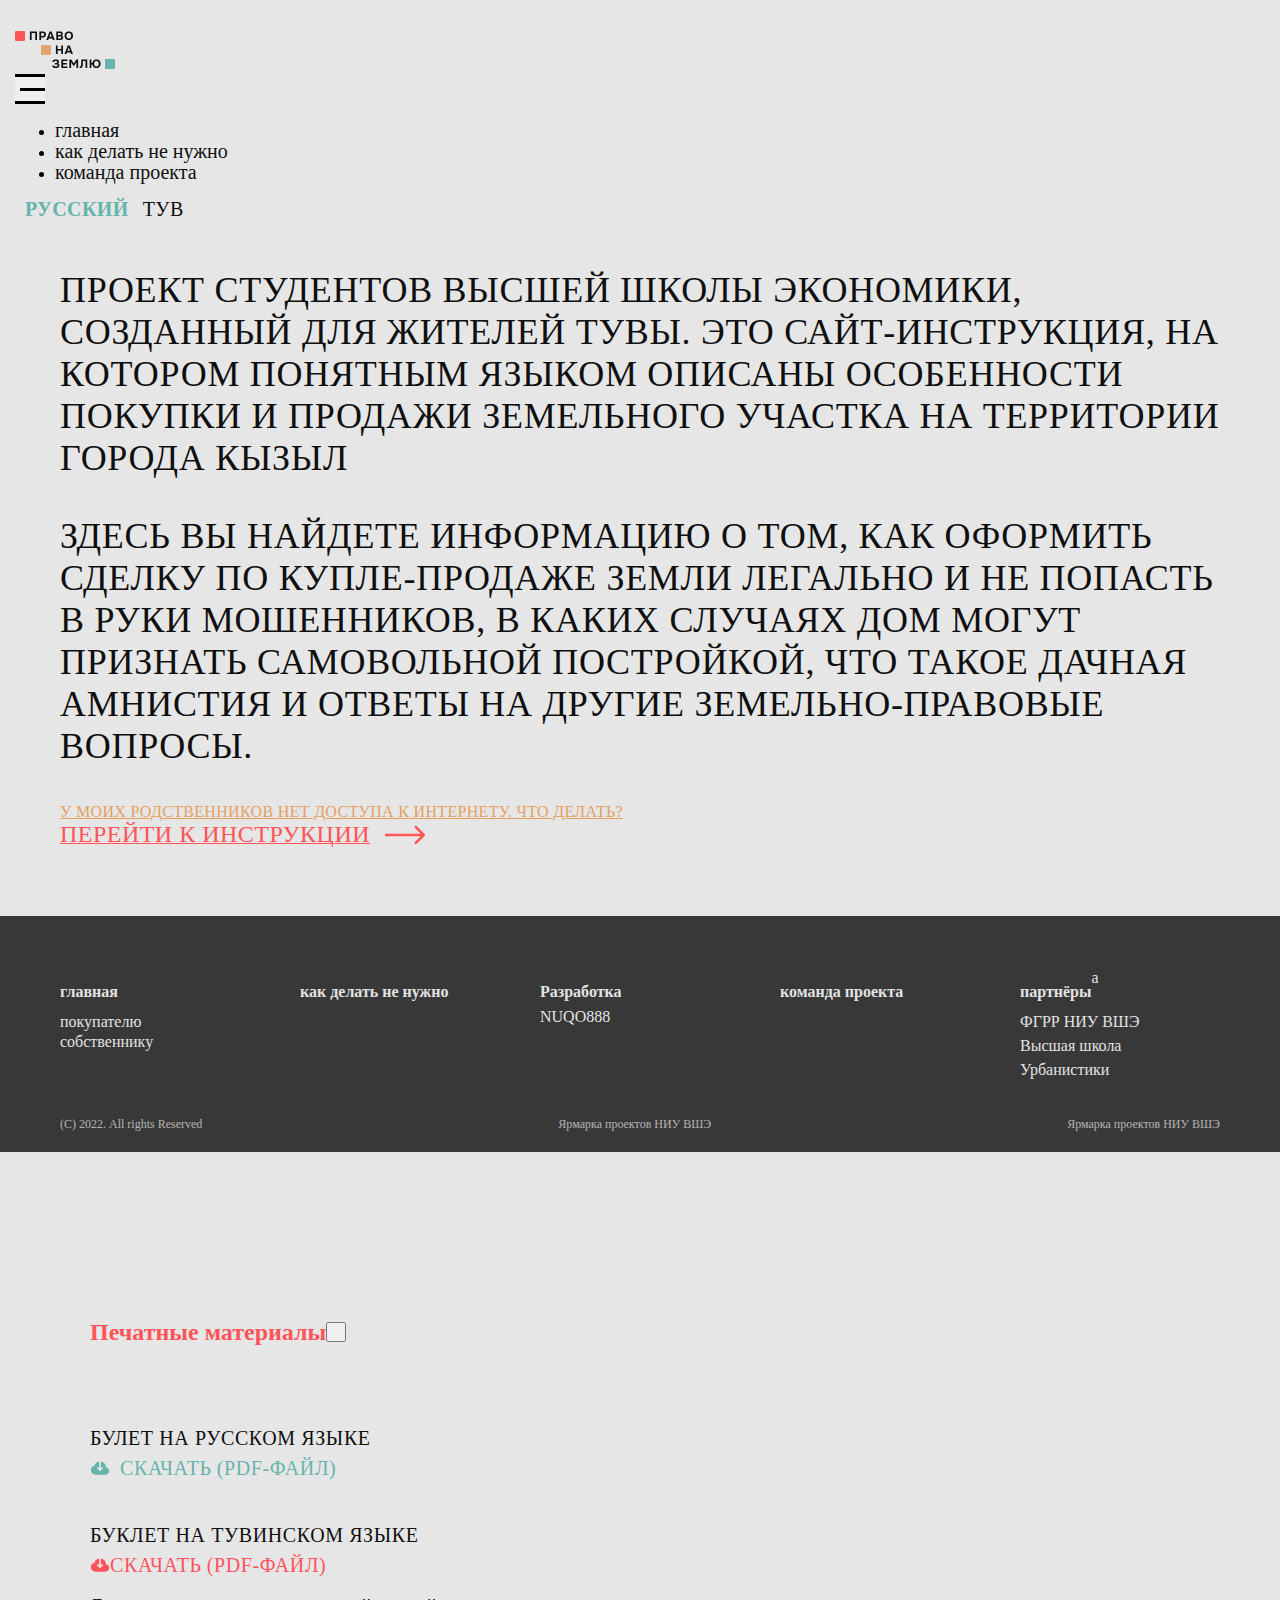
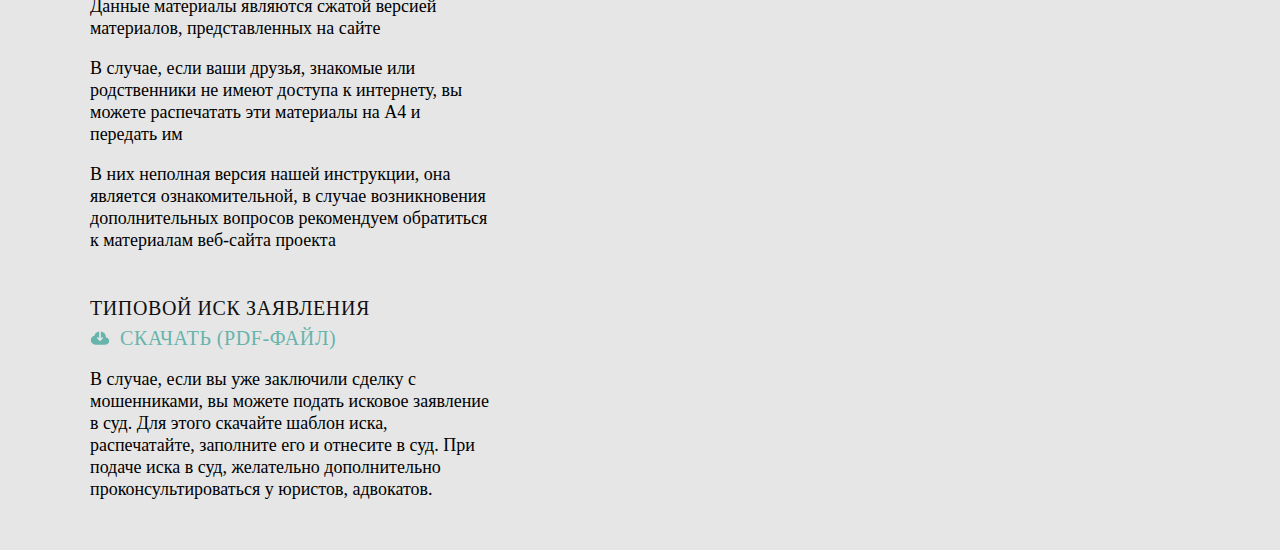
==== commit 23470799: "Add files via upload" ====
--- a/index.html
+++ b/index.html
@@ -30,8 +30,8 @@
                         <div class="footer_top">
                             <div class="footer_box">
                                 <h6>главная</h6>
-                                <a href="">покупателю</a>
-                                <a href="">собственнику</a>
+                                <a href="buyer.html">покупателю</a>
+                                <a href="owner.html">собственнику</a>
                             </div>
                             <div class="footer_box">
                                 <h6>как делать не нужно</h6>
@@ -88,7 +88,7 @@
 
 
             <div class="d-flex main_link">
-                <a href="#" data-bs-toggle="modal" data-bs-target="#exampleModal" class="c-yellow h4">У моих
+                <a href="#" data-bs-toggle="modal" data-bs-target="#document-book" class="c-yellow h4">У моих
                     родственников нет доступа к интернету. ЧТО ДЕЛАТЬ?</a>
                 <a href="selection.html" class="c-red h3">
                     перейти к инструкции
@@ -104,8 +104,8 @@
                 <a href="index.html">
                     <h6>главная</h6>
                 </a>
-                <a href="">покупателю</a>
-                <a href="">собственнику</a>
+                <a href="buyer.html">покупателю</a>
+                <a href="owner.html">собственнику</a>
             </div>
             <div class="footer_box">
                 <a href="uncorrect.html">
@@ -131,8 +131,8 @@
                 <a href="team.html">
                     <h6>партнёры</h6>a
                 </a>
-                <a href="">ФГРР НИУ ВШЭ</a>
-                <a href="" style="line-height: 24px;">Высшая школа<br>Урбанистики</a>
+                <a href="" style="text-decoration: none;">ФГРР НИУ ВШЭ</a>
+                <a href="" style="line-height: 24px; text-decoration: none;">Высшая школа<br>Урбанистики</a>
             </div>
         </div>
         <div class="footer_bottom">
@@ -142,29 +142,45 @@
         </div>
     </footer>
 
-    <div class="modal fade" id="exampleModal" tabindex="-1" aria-labelledby="exampleModalLabel" aria-hidden="true">
-        <div class="modal-dialog ">
+    <div class="modal fade" id="document-book" tabindex="-1" aria-hidden="true">
+        <div class="modal-dialog">
             <div class="modal-content">
-                <div>
-                    <div class="modal-header">
-                        <h5 class="modal-title c-red" id="exampleModalLabel">Дачная амнистия</h5>
-                        <button type="button" class="btn_close" data-bs-dismiss="modal" aria-label="Close"><img
-                                src="img/exit.svg" alt=""></button>
-                    </div>
-                    <div class="modal-body">
-                        <p class="c-dark">Это временные правила оформления в собственность загородной недвижимости, которые действуют до 1 марта 2031 года</p>
-                        <p class="c-dark">Они позволяют гражданам зарегистрировать уже построенные жилые и садовые дома в упрощенном порядке без направления дополнительных уведомлений в муниципалитет</p>
+                <div class="modal-header">
+                    <h5 class="modal-title c-red">Печатные материалы</h5>
+                    <button type="button" class="btn-close" data-bs-dismiss="modal" aria-label="Close"></button>
+                </div>
+                <div class="modal-body d-flex flex-column justify-content-between">
+                    <span class="doc_info">
+                        <div class="doc_block">
+                            <h6>Булет на русском языке</h6>
+                            <a href="буклет_русский.pdf" class="link_ru_doc"><svg width="20" height="14" viewBox="0 0 20 14" fill="none" xmlns="http://www.w3.org/2000/svg">
+                                <path d="M5.41665 13.6667C4.15276 13.6667 3.07304 13.2292 2.17748 12.3542C1.28137 11.4792 0.833313 10.4097 0.833313 9.14584C0.833313 8.06251 1.1597 7.09723 1.81248 6.25001C2.46526 5.40279 3.31942 4.86112 4.37498 4.62501C4.69442 3.50001 5.28831 2.55557 6.15665 1.79168C7.02442 1.02779 8.02776 0.56251 9.16665 0.395844V7.12501L8.41665 6.39584C8.26387 6.24307 8.07304 6.16668 7.84415 6.16668C7.6147 6.16668 7.41665 6.25001 7.24998 6.41668C7.0972 6.56946 7.02081 6.7639 7.02081 7.00001C7.02081 7.23612 7.0972 7.43057 7.24998 7.58334L9.41665 9.75001C9.58331 9.91668 9.77776 10 9.99998 10C10.2222 10 10.4166 9.91668 10.5833 9.75001L12.75 7.58334C12.9028 7.43057 12.9828 7.23946 12.99 7.01001C12.9966 6.78112 12.9166 6.58334 12.75 6.41668C12.5972 6.2639 12.4064 6.1839 12.1775 6.17668C11.948 6.17001 11.75 6.24307 11.5833 6.39584L10.8333 7.12501V0.395844C12.2639 0.590288 13.455 1.23251 14.4066 2.32251C15.3578 3.41307 15.8333 4.69446 15.8333 6.16668C16.7916 6.27779 17.5869 6.69084 18.2191 7.40584C18.8508 8.1214 19.1666 8.95834 19.1666 9.91668C19.1666 10.9583 18.8022 11.8439 18.0733 12.5733C17.3439 13.3022 16.4583 13.6667 15.4166 13.6667H5.41665Z" />
+                                </svg><span>СКАЧАТЬ</span> (PDF-ФАЙЛ)</a>
+                </div>
+                <div class="doc_block">
+                    <h6>Буклет на тувинском языке</h6>
+                    <a href="буклет_тувинский.pdf" class="link_tuv_doc"><svg width="20" height="14" viewBox="0 0 20 14" fill="none" xmlns="http://www.w3.org/2000/svg">
+                        <path d="M5.41665 13.6667C4.15276 13.6667 3.07304 13.2292 2.17748 12.3542C1.28137 11.4792 0.833313 10.4097 0.833313 9.14584C0.833313 8.06251 1.1597 7.09723 1.81248 6.25001C2.46526 5.40279 3.31942 4.86112 4.37498 4.62501C4.69442 3.50001 5.28831 2.55557 6.15665 1.79168C7.02442 1.02779 8.02776 0.56251 9.16665 0.395844V7.12501L8.41665 6.39584C8.26387 6.24307 8.07304 6.16668 7.84415 6.16668C7.6147 6.16668 7.41665 6.25001 7.24998 6.41668C7.0972 6.56946 7.02081 6.7639 7.02081 7.00001C7.02081 7.23612 7.0972 7.43057 7.24998 7.58334L9.41665 9.75001C9.58331 9.91668 9.77776 10 9.99998 10C10.2222 10 10.4166 9.91668 10.5833 9.75001L12.75 7.58334C12.9028 7.43057 12.9828 7.23946 12.99 7.01001C12.9966 6.78112 12.9166 6.58334 12.75 6.41668C12.5972 6.2639 12.4064 6.1839 12.1775 6.17668C11.948 6.17001 11.75 6.24307 11.5833 6.39584L10.8333 7.12501V0.395844C12.2639 0.590288 13.455 1.23251 14.4066 2.32251C15.3578 3.41307 15.8333 4.69446 15.8333 6.16668C16.7916 6.27779 17.5869 6.69084 18.2191 7.40584C18.8508 8.1214 19.1666 8.95834 19.1666 9.91668C19.1666 10.9583 18.8022 11.8439 18.0733 12.5733C17.3439 13.3022 16.4583 13.6667 15.4166 13.6667H5.41665Z" />
+                        </svg><span>СКАЧАТЬ</span> (PDF-ФАЙЛ)</a>
+                </div>
 
-                    </div>
+                <p>Данные материалы являются сжатой версией материалов, представленных на сайте</p>
+                <p>В случае, если ваши друзья, знакомые или родственники не имеют доступа к интернету, вы можете распечатать эти материалы на А4 и передать им</p>
+                <p>В них неполная версия нашей инструкции, она является ознакомительной, в случае возникновения дополнительных вопросов рекомендуем обратиться к материалам веб-сайта проекта</p>
+                <div class="doc_block" style="margin-top: 20px;">
+                    <h6>Типовой иск заявления</h6>
+                    <a href="2_5413676534235932845.docx" class="link_ru_doc"><svg width="20" height="14" viewBox="0 0 20 14" fill="none" xmlns="http://www.w3.org/2000/svg">
+                        <path d="M5.41665 13.6667C4.15276 13.6667 3.07304 13.2292 2.17748 12.3542C1.28137 11.4792 0.833313 10.4097 0.833313 9.14584C0.833313 8.06251 1.1597 7.09723 1.81248 6.25001C2.46526 5.40279 3.31942 4.86112 4.37498 4.62501C4.69442 3.50001 5.28831 2.55557 6.15665 1.79168C7.02442 1.02779 8.02776 0.56251 9.16665 0.395844V7.12501L8.41665 6.39584C8.26387 6.24307 8.07304 6.16668 7.84415 6.16668C7.6147 6.16668 7.41665 6.25001 7.24998 6.41668C7.0972 6.56946 7.02081 6.7639 7.02081 7.00001C7.02081 7.23612 7.0972 7.43057 7.24998 7.58334L9.41665 9.75001C9.58331 9.91668 9.77776 10 9.99998 10C10.2222 10 10.4166 9.91668 10.5833 9.75001L12.75 7.58334C12.9028 7.43057 12.9828 7.23946 12.99 7.01001C12.9966 6.78112 12.9166 6.58334 12.75 6.41668C12.5972 6.2639 12.4064 6.1839 12.1775 6.17668C11.948 6.17001 11.75 6.24307 11.5833 6.39584L10.8333 7.12501V0.395844C12.2639 0.590288 13.455 1.23251 14.4066 2.32251C15.3578 3.41307 15.8333 4.69446 15.8333 6.16668C16.7916 6.27779 17.5869 6.69084 18.2191 7.40584C18.8508 8.1214 19.1666 8.95834 19.1666 9.91668C19.1666 10.9583 18.8022 11.8439 18.0733 12.5733C17.3439 13.3022 16.4583 13.6667 15.4166 13.6667H5.41665Z" />
+                        </svg><span>СКАЧАТЬ</span> (PDF-ФАЙЛ)</a>
                 </div>
-                <div class="modal-footers">
-                    <h6 class="modal-footers-title c-dark">Источники:</h6>
-                    <h6 class="c-dark">Градостроительный кодекс РФ</h6>
-                </div>
+                <p>В случае, если вы уже заключили сделку с мошенниками, вы можете подать исковое заявление в суд. Для этого скачайте шаблон иска, распечатайте, заполните его и отнесите в суд. При подаче иска в суд, желательно дополнительно проконсультироваться
+                    у юристов, адвокатов.</p>
+                </span>
+
+
             </div>
         </div>
     </div>
-
     <script src="js/script.js"></script>
     <script src="https://cdn.jsdelivr.net/npm/@popperjs/core@2.11.6/dist/umd/popper.min.js" integrity="sha384-oBqDVmMz9ATKxIep9tiCxS/Z9fNfEXiDAYTujMAeBAsjFuCZSmKbSSUnQlmh/jp3" crossorigin="anonymous"></script>
     <script src="https://cdn.jsdelivr.net/npm/bootstrap@5.3.0-alpha1/dist/js/bootstrap.min.js" integrity="sha384-mQ93GR66B00ZXjt0YO5KlohRA5SY2XofN4zfuZxLkoj1gXtW8ANNCe9d5Y3eG5eD" crossorigin="anonymous"></script>
